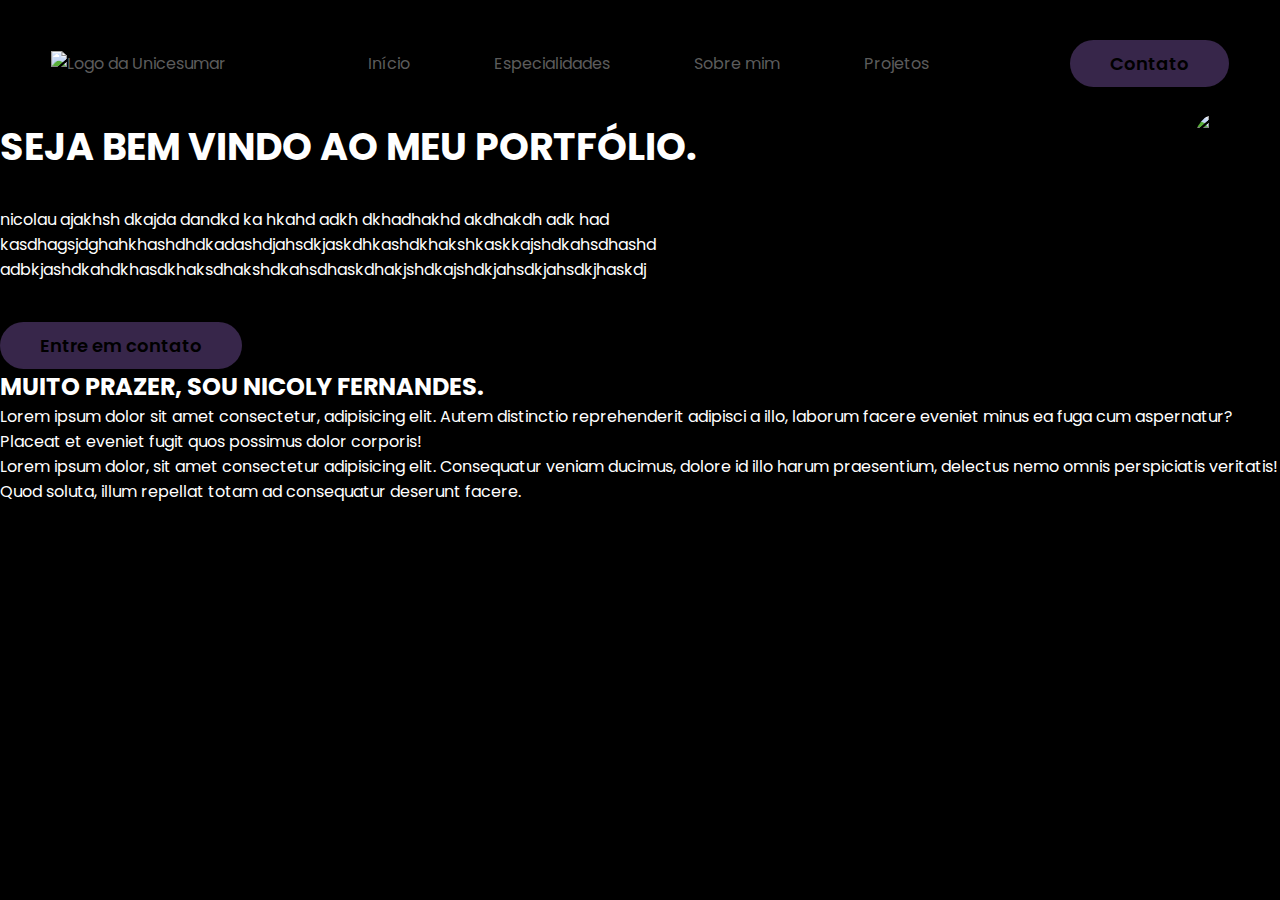
==== html/index.html @ b9b053f3 "sobre mim adicionado" ====
<!DOCTYPE html>
<html lang="en">
<head>
    <meta charset="UTF-8">
    <meta name="viewport" content="width=device-width, initial-scale=1.0">
    <!-- Google Fontes-->
    <link rel="preconnect" href="https://fonts.googleapis.com">
    <link rel="preconnect" href="https://fonts.gstatic.com" crossorigin>
    <link href="https://fonts.googleapis.com/css2?family=Poppins:ital,wght@0,100;0,200;0,300;0,400;0,500;0,600;
    0,700;0,800;0,900;1,100;1,200;1,300;1,400;1,500;1,600;1,700;1,800;1,900&display=swap" rel="stylesheet">
    <!-- Fim google fontes-->
    <link rel="stylesheet" href="style.css">
    <title> Portfólio Nicoly Fernandes </title>
</head>
<body>
    
    <header>
        <div class="interface"> <!-- Classe Pai-->
            <div class="logo">
                <a href=" ">
                    <img src="img/logouni.png" alt="Logo da Unicesumar">
                </a> <!-- fechamento a hrfef img -->
            </div> <!-- fechamento logo-->

            <nav class="menu-desktop">
                <ul>
                    <li><a href=""> Início </a></li>
                    <li><a href=""> Especialidades </a></li>
                    <li><a href=""> Sobre mim </a></li>
                    <li><a href=""> Projetos </a></li>
                </ul> <!-- fechamento UL-->
            </nav> <!-- fechamneto menu-desktop-->

            <div class="nicoly-contato">
                <a href=""> 
                    <button> Contato </button>
                </a>
            </div> <!-- fechamento nicoly contato-->
        </div> <!-- fechamento interface-->
    </header>

    <main>
        <section class="topo-do-site">
            <div class="interface">
                <div class="flex">
                    <div class="txt-topo-site">
                        <h1> SEJA BEM VINDO AO MEU PORTFÓLIO.</h1>
                        <p> nicolau ajakhsh dkajda dandkd ka hkahd adkh dkhadhakhd akdhakdh adk had
                            kasdhagsjdghahkhashdhdkadashdjahsdkjaskdhkashdkhakshkaskkajshdkahsdhashd
                            adbkjashdkahdkhasdkhaksdhakshdkahsdhaskdhakjshdkajshdkjahsdkjahsdkjhaskdj</p>

                        <div class="nicoly-contato">
                            <a href=""> 
                                <button> Entre em contato </button>
                            </a>
                        </div>
                    </div> <!-- fechamento toposite -->
                    
                    <div class="img-topo-site">
                        <img src="img/nicolypng.png" alt="Minha foto" class="foto-redonda">

                    </div> <!-- fechamento img-->
                </div> <!-- fechamento flex-->
            </div> <!-- fechamento interface-->
        </section> <!-- fechamento topodosite-->

        <section class="sobre"> 
            <div class="inetrface">
                <div class="flex">
                   

                    <div class="txt-sobre">
                        <h2> MUITO PRAZER, <span>SOU NICOLY FERNANDES.</span></h2>
                        <p> Lorem ipsum dolor sit amet consectetur, adipisicing elit. Autem distinctio 
                            reprehenderit adipisci a illo, laborum facere eveniet 
                            minus ea fuga cum aspernatur? Placeat et eveniet fugit 
                            quos possimus dolor corporis! </p>
                        <p>  Lorem ipsum dolor, sit amet consectetur adipisicing elit. Consequatur 
                            veniam ducimus, dolore id illo harum praesentium, 
                            delectus nemo omnis perspiciatis veritatis! Quod soluta, illum repellat totam ad 
                            consequatur deserunt facere.</p>

                    </div> <!-- fechamento sobre txt-->
                </div> <!-- fechamento flex-->
            </div> <!-- fechamento interface-->
        </section> <!-- Fechamento sobre mim-->
    </main>

</body>
</html>
---- html/style.css ----
/*Estilo geral*/ 
*{
    margin: 0;
    padding: 0;
    box-sizing: border-box;
    font-family: 'Poppins', sans-serif;   /* estilo de fonte*/ 
}
body{
    background-color: #000;
    height: 100vh; /* toma todo espaço da tela*/
}

/*Estilo da imagem (tamanho)*/ 
.logo img{
    height: auto;
    width: 150px;
}

.foto-redonda {
    width: 350px;  
    height: 350px; 
    border-radius: 50%; 
    object-fit: cover; 
    border: 5px solid #000;
    margin-top: -40px; /* move a imagem para cima*/
}


.interface{
    max-width: 1280px;
    margin: 0 auto;
}

.flex{
    display: flex;
}

.nicoly-contato button{
    padding: 10px 40px;
    font-size: 18px;
    font-weight: 600;
    background-color: #37264a;
    border: 0;
    border-radius: 30px; /* deixara as bordas arredondadas*/ 
    cursor: pointer; /* para quando passar o mouse aparecer o dedo seletor*/ 
    transition: .2s; /* tempo de transição do botão*/ 
}

/*Estilo cabeçalho*/ 
header{
    padding: 40px 4%;
}

header >.interface{
    display: flex;
    align-items: center;
    justify-content: space-between; /* distantes um do outro*/
}

header a{
    color: #5c5c5c;
    text-decoration: none;
    display: inline-block;
    transition: .2s;
}

header a:hover{
    color: #fff;
    transform: scale(1.05); /* tamanho do botão quando vc passar o mouse*/ 
}

header nav ul{
    list-style-type: none;
}

header nav ul li{
    display: inline-block;
    padding: 0 40px;
}

.nicoly-contato button:hover{
    box-shadow: 0px 0px 8px #341657e8;
    transform: scale(1.05);
}

/* Estilo do topo site*/
section .topo-do-site{
    padding: 40px 4%;

}

section .topo-do-site .flex{
    align-items: center;
    justify-content: center;
    gap: 90px; /* espaçamento*/ 
}
.topo-do-site h1{
    color: #fff;
    font-size: 38px;
    line-height: 40px;
}

.topo-do-site .txt-topo-site p{
    color: #fff;
    margin: 40px 0%;
}

.img-topo-site{
    padding: 20px 2%;
    
}

section .sobre{
    padding: 40px 4%;
}

section .sobre .flex{
    align-items: center;
    gap: 60px;
    padding: 40px 4%;
    margin: 40px;
}
.sobre .txt-sobre{
    color: #fff;
    
}
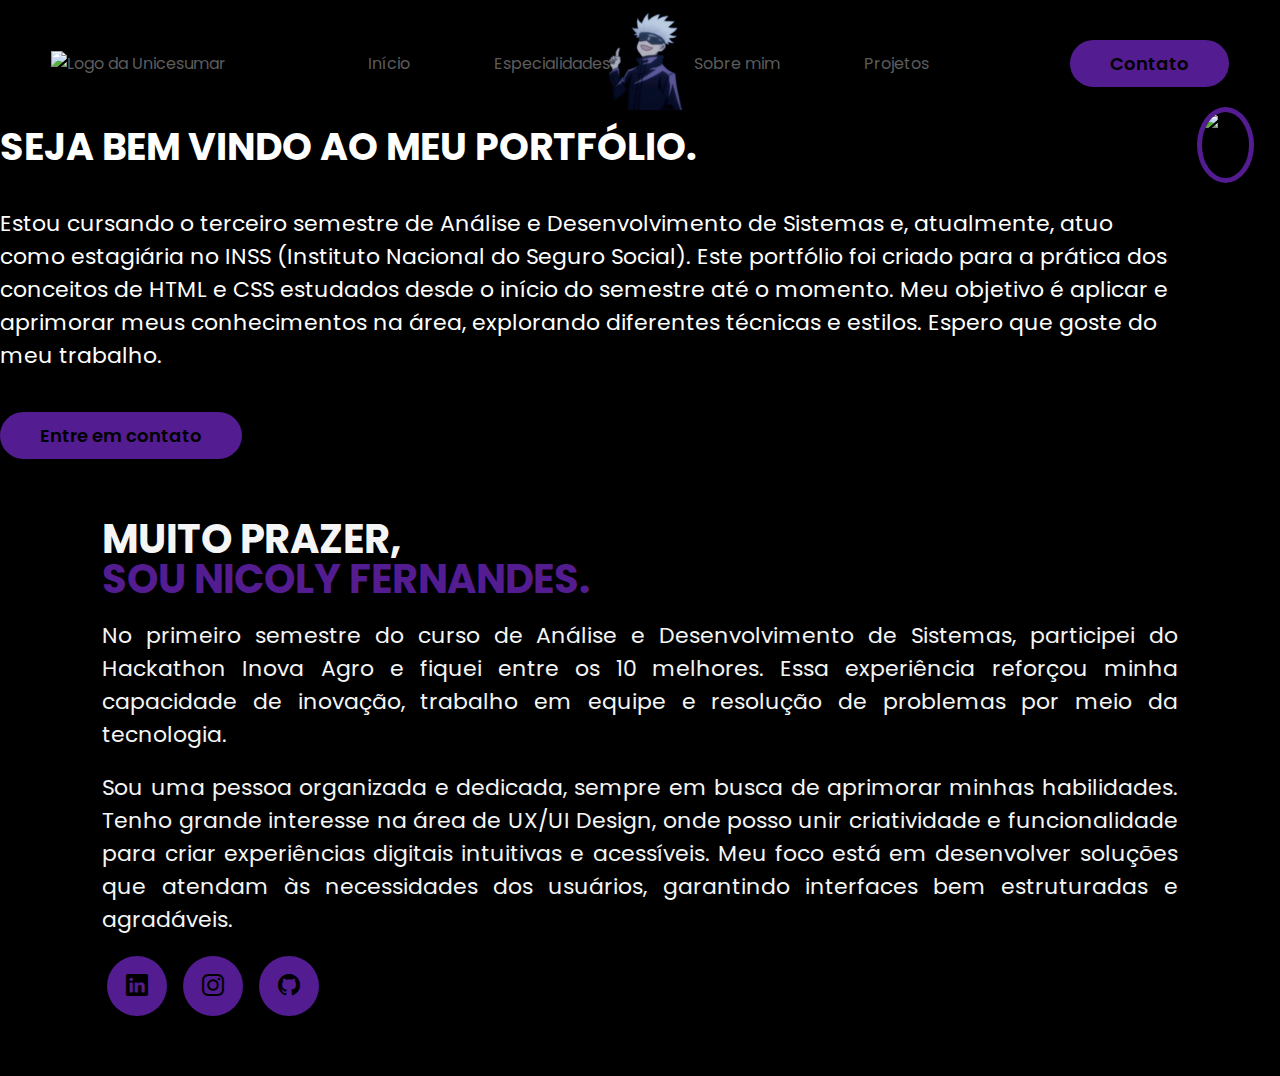
==== commit 9738ce08: "termino com gif do gojo" ====
--- a/html/index.html
+++ b/html/index.html
@@ -8,6 +8,9 @@
     <link rel="preconnect" href="https://fonts.gstatic.com" crossorigin>
     <link href="https://fonts.googleapis.com/css2?family=Poppins:ital,wght@0,100;0,200;0,300;0,400;0,500;0,600;
     0,700;0,800;0,900;1,100;1,200;1,300;1,400;1,500;1,600;1,700;1,800;1,900&display=swap" rel="stylesheet">
+     <!-- Bootstrap-->
+    <link rel="stylesheet" href="https://cdn.jsdelivr.net/npm/bootstrap-icons@1.11.3/font/bootstrap-icons.min.css">
+     <!-- fim bootstrap-->
     <!-- Fim google fontes-->
     <link rel="stylesheet" href="style.css">
     <title> Portfólio Nicoly Fernandes </title>
@@ -45,10 +48,14 @@
                 <div class="flex">
                     <div class="txt-topo-site">
                         <h1> SEJA BEM VINDO AO MEU PORTFÓLIO.</h1>
-                        <p> nicolau ajakhsh dkajda dandkd ka hkahd adkh dkhadhakhd akdhakdh adk had
-                            kasdhagsjdghahkhashdhdkadashdjahsdkjaskdhkashdkhakshkaskkajshdkahsdhashd
-                            adbkjashdkahdkhasdkhaksdhakshdkahsdhaskdhakjshdkajshdkjahsdkjahsdkjhaskdj</p>
-
+                        <p> Estou cursando o terceiro semestre de Análise e Desenvolvimento de Sistemas e, atualmente, atuo como estagiária no INSS (Instituto Nacional do Seguro Social). Este portfólio foi criado para a prática dos conceitos de HTML e CSS estudados desde o início do semestre até o momento. 
+                            Meu objetivo é aplicar e aprimorar meus conhecimentos na área, explorando diferentes técnicas e estilos. 
+                            Espero que goste do meu trabalho. </p>
+                            
+                            <div class="gif-container">
+                                <img src="img/gojo-satoru.gif" alt="Personagem correndo">
+                            </div>
+                            
                         <div class="nicoly-contato">
                             <a href=""> 
                                 <button> Entre em contato </button>
@@ -71,14 +78,19 @@
 
                     <div class="txt-sobre">
                         <h2> MUITO PRAZER, <span>SOU NICOLY FERNANDES.</span></h2>
-                        <p> Lorem ipsum dolor sit amet consectetur, adipisicing elit. Autem distinctio 
-                            reprehenderit adipisci a illo, laborum facere eveniet 
-                            minus ea fuga cum aspernatur? Placeat et eveniet fugit 
-                            quos possimus dolor corporis! </p>
-                        <p>  Lorem ipsum dolor, sit amet consectetur adipisicing elit. Consequatur 
-                            veniam ducimus, dolore id illo harum praesentium, 
-                            delectus nemo omnis perspiciatis veritatis! Quod soluta, illum repellat totam ad 
-                            consequatur deserunt facere.</p>
+                        <p> No primeiro semestre do curso de Análise e Desenvolvimento de Sistemas, participei do Hackathon 
+                            Inova Agro e fiquei entre os 10 melhores. Essa experiência reforçou minha capacidade de inovação, trabalho 
+                            em equipe e resolução de problemas por meio da tecnologia.</p>
+                        <p> Sou uma pessoa organizada e dedicada, sempre em busca de aprimorar minhas habilidades. Tenho grande interesse 
+                            na área de UX/UI Design, onde posso unir criatividade e funcionalidade para criar experiências digitais 
+                            intuitivas e acessíveis. Meu foco está em desenvolver soluções que atendam às necessidades dos usuários, 
+                            garantindo interfaces bem estruturadas e agradáveis.</p>
+
+                            <div class="nicoly-social">
+                                <a href="https://www.linkedin.com/in/nicolyfernandees/"><button><i class="bi bi-linkedin"></i></button></a>
+                                <a href="https://www.instagram.com/nycolyfernandees/"><button><i class="bi bi-instagram"></i></button></a>
+                                <a href="https://github.com/NicolyFernandees"><button><i class="bi bi-github"></i></button></a>
+                            </div> <!-- fechamento social-->
 
                     </div> <!-- fechamento sobre txt-->
                 </div> <!-- fechamento flex-->
--- a/html/style.css
+++ b/html/style.css
@@ -17,14 +17,13 @@
 }
 
 .foto-redonda {
-    width: 350px;  
-    height: 350px; 
+    width: 270px;  
+    height: 270px; 
     border-radius: 50%; 
     object-fit: cover; 
-    border: 5px solid #000;
+    border: 5px solid #531c91;
     margin-top: -40px; /* move a imagem para cima*/
 }
-
 
 .interface{
     max-width: 1280px;
@@ -39,11 +38,17 @@
     padding: 10px 40px;
     font-size: 18px;
     font-weight: 600;
-    background-color: #37264a;
+    background-color: #531c91;
     border: 0;
     border-radius: 30px; /* deixara as bordas arredondadas*/ 
     cursor: pointer; /* para quando passar o mouse aparecer o dedo seletor*/ 
     transition: .2s; /* tempo de transição do botão*/ 
+}
+
+button:hover{
+    box-shadow: 0px 0px 8px #531c91;
+    transform: scale(1.05);
+    transition: .2s;
 }
 
 /*Estilo cabeçalho*/ 
@@ -78,11 +83,6 @@
     padding: 0 40px;
 }
 
-.nicoly-contato button:hover{
-    box-shadow: 0px 0px 8px #341657e8;
-    transform: scale(1.05);
-}
-
 /* Estilo do topo site*/
 section .topo-do-site{
     padding: 40px 4%;
@@ -94,6 +94,7 @@
     justify-content: center;
     gap: 90px; /* espaçamento*/ 
 }
+
 .topo-do-site h1{
     color: #fff;
     font-size: 38px;
@@ -103,6 +104,7 @@
 .topo-do-site .txt-topo-site p{
     color: #fff;
     margin: 40px 0%;
+    font-size: 22px;
 }
 
 .img-topo-site{
@@ -120,7 +122,63 @@
     padding: 40px 4%;
     margin: 40px;
 }
+
 .sobre .txt-sobre{
-    color: #fff;
-    
+    color: #f5f5f5;
+    margin: 40px 4%;
+    font-size: 22px;
+    padding: 20px 4%;
 }
+
+.sobre .txt-sobre h2{
+    margin-bottom: 30px;
+    font-size: 40px;
+    line-height: 40px;
+    margin-bottom: 20px;
+}
+
+.sobre .txt-sobre h2 span{
+    color: #531c91;
+    display: block;
+    font-family: 'Poppins', sans-serif;  
+}
+
+.sobre .txt-sobre p{
+    margin: 20px 0;
+    text-align: justify;
+
+}
+
+.sobre .txt-sobre .nicoly-social button{
+    width: 60px;
+    height: 60px;
+    border-radius: 50px;
+    border: none;
+    background-color: #531c91;
+    font-size: 22px;
+    cursor: pointer;
+    margin: 0 5px;
+    transition: .2s;
+}
+
+.gif-container {
+    position: absolute; 
+    top: 10px; 
+    left: 50%; 
+    transform: translateX(-50%); 
+    width: 100px; 
+}
+
+.gif-container img {
+    width: 100%; 
+    animation: correr 5s linear infinite; 
+}
+
+@keyframes correr {
+    0% { transform: translateX(-200px); }
+    100% { transform: translateX(200px); }
+}
+
+
+
+
